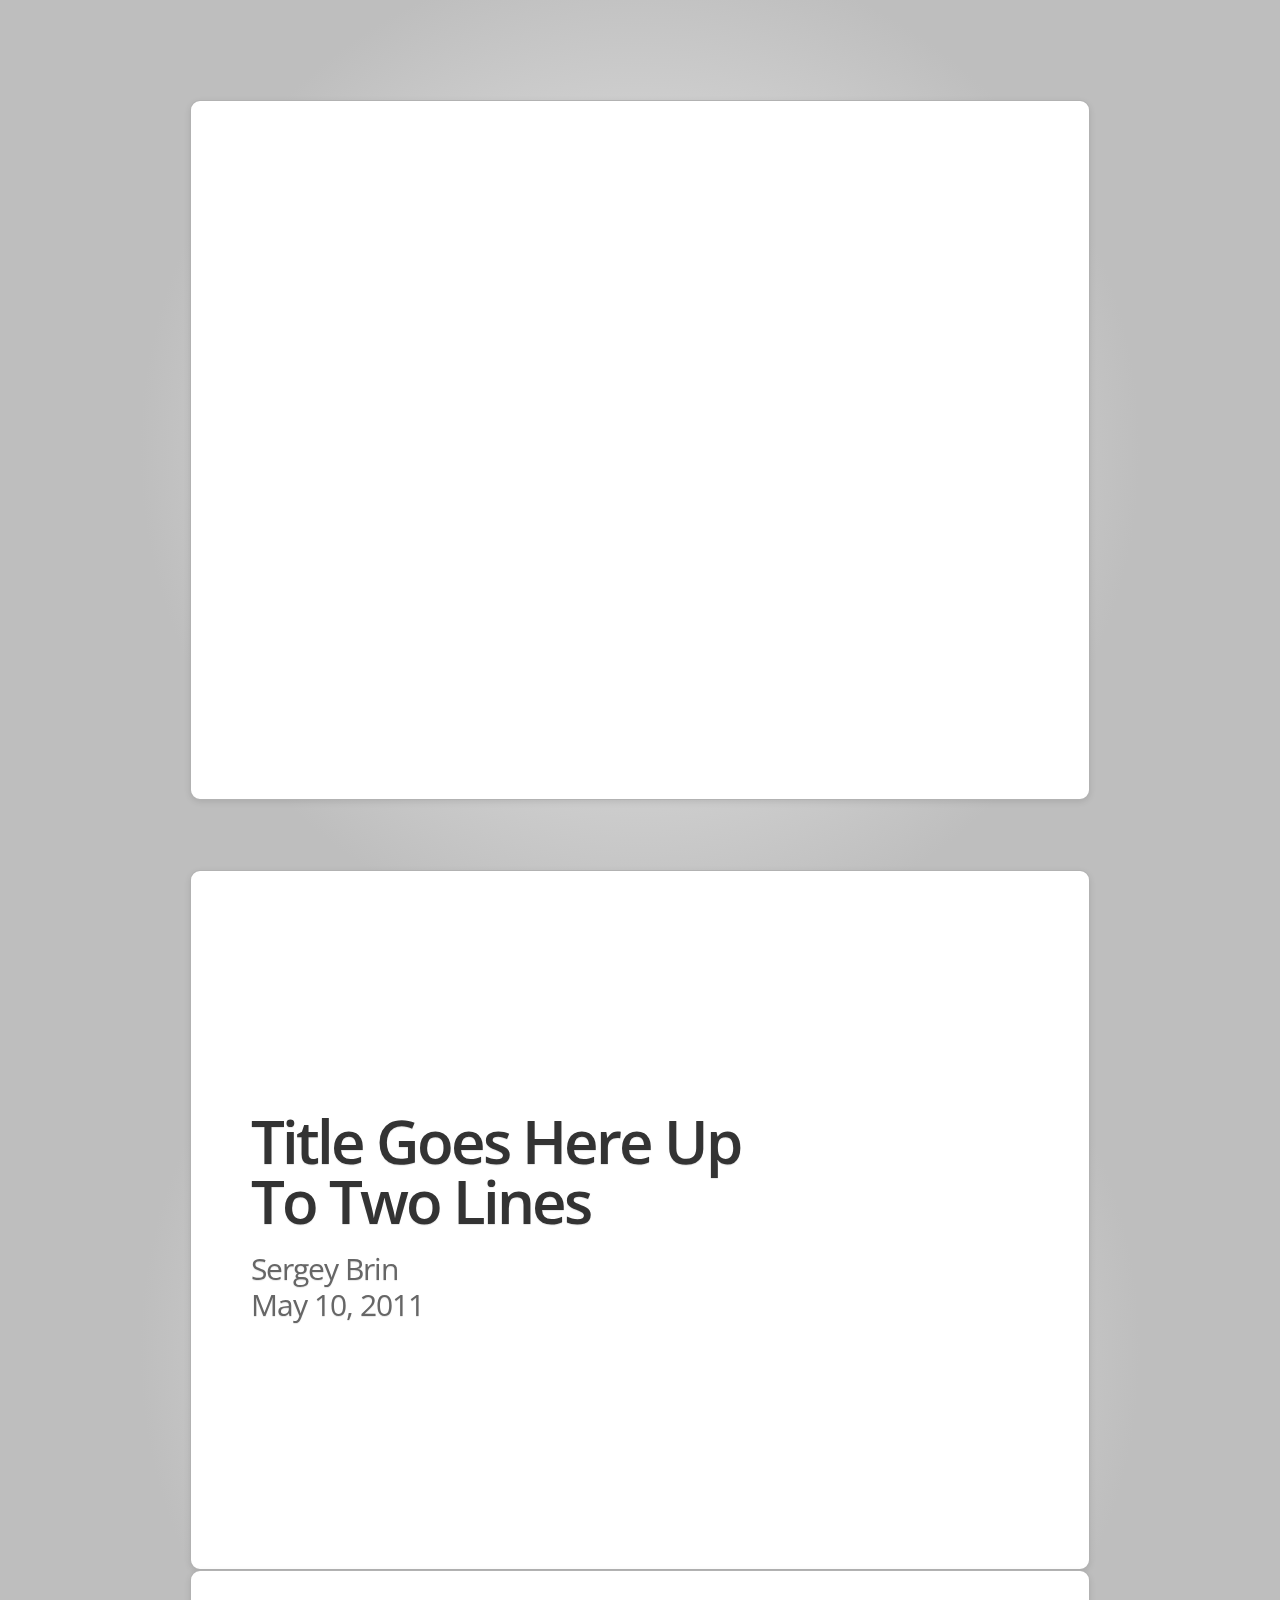
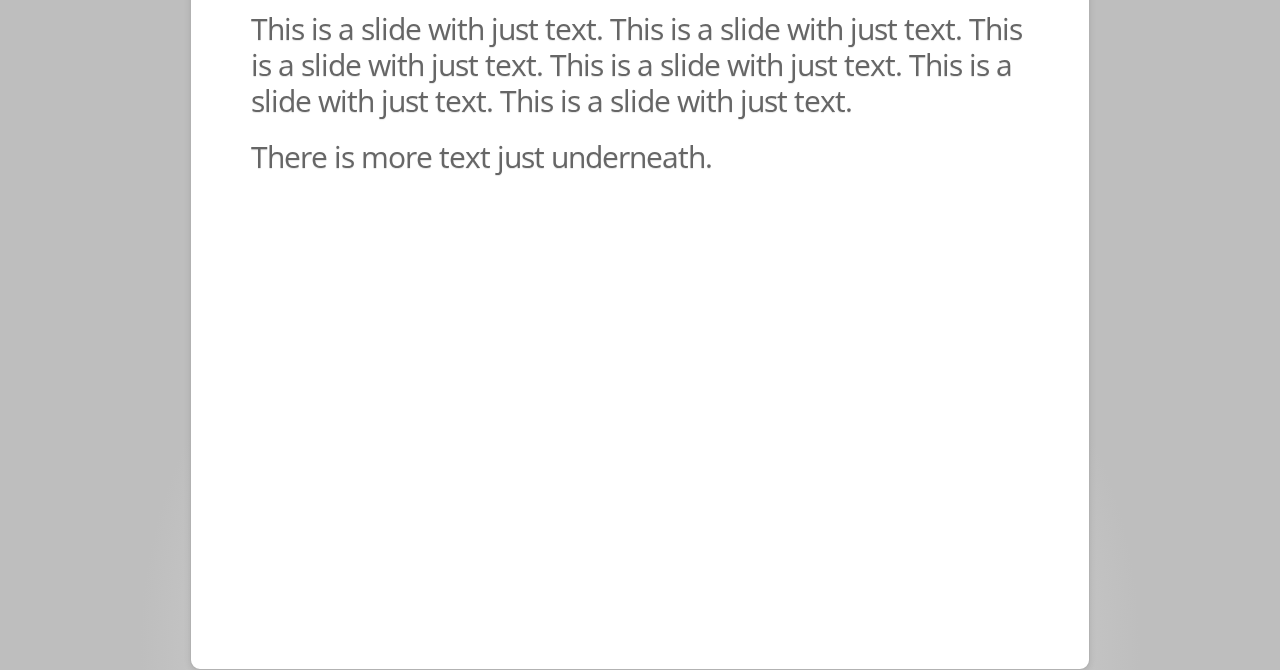
==== sample.html @ b9a351da "initial commit" ====
<!DOCTYPE html>

<!--
  Google HTML5 slide template

  Authors: Luke Mahé (code)
           Marcin Wichary (code and design)
           
           Dominic Mazzoni (browser compatibility)
           Charles Chen (ChromeVox support)

  URL: http://code.google.com/p/html5slides/
-->

<html>
  <head>
    <title>Presentation</title>

    <meta charset='utf-8'>
    <script
      src='js/slides/slides.js'></script>
  </head>
  
  <style>
    /* Your individual styles here, or just use inline styles if that’s
       what you want. */
    
    
  </style>

  <body style='display: none'>

    <section class='slides layout-regular template-vertical'>
      
      <!-- Your slides (<article>s) go here. Delete or comment out the
           slides below. -->
        
        
      
      <article class='biglogo'>
      </article>

      <article>
        <h1>
          Title Goes Here Up
          <br>
          To Two Lines
        </h1>
        <p>
          Sergey Brin
          <br>
          May 10, 2011
        </p>
      </article>
      
      <article>
        <p>
          This is a slide with just text. This is a slide with just text.
          This is a slide with just text. This is a slide with just text.
          This is a slide with just text. This is a slide with just text.
        </p>
        <p>
          There is more text just underneath.
        </p>
      </article>

      <article>
        <h3>
          Simple slide with header and text
        </h3>
        <p>
          This is a slide with just text. This is a slide with just text.
          This is a slide with just text. This is a slide with just text.
          This is a slide with just text. This is a slide with just text.
        </p>
        <p>
          There is more text just underneath with a <code>code sample: 5px</code>.
        </p>
      </article>

      <article class='smaller'>
        <h3>
          Simple slide with header and text (small font)
        </h3>
        <p>
          This is a slide with just text. This is a slide with just text.
          This is a slide with just text. This is a slide with just text.
          This is a slide with just text. This is a slide with just text.
        </p>
        <p>
          There is more text just underneath with a <code>code sample: 5px</code>.
        </p>
      </article>

      <article>
        <h3>
          Slide with bullet points and a longer title, just because we
          can make it longer
        </h3>
        <ul>
          <li>
            Use this template to create your presentation
          </li>
          <li>
            Use the provided color palette, box and arrow graphics, and
            chart styles
          </li>
          <li>
            Instructions are provided to assist you in using this
            presentation template effectively
          </li>
          <li>
            At all times strive to maintain Google's corporate look and feel
          </li>
        </ul>
      </article>

      <article>
        <h3>
          Slide with bullet points that builds
        </h3>
        <ul class="build">
          <li>
            This is an example of a list
          </li>
          <li>
            The list items fade in
          </li>
          <li>
            Last one!
          </li>
        </ul>

        <div class="build">
          <p>Any element with child nodes can build.</p>
          <p>It doesn't have to be a list.</p>
        </div>
      </article>

      <article class='smaller'>
        <h3>
          Slide with bullet points (small font)
        </h3>
        <ul>
          <li>
            Use this template to create your presentation
          <li>
            Use the provided color palette, box and arrow graphics, and
            chart styles
          <li>
            Instructions are provided to assist you in using this
            presentation template effectively
          <li>
            At all times strive to maintain Google's corporate look and feel
        </ul>
      </article>

      <article>
        <h3>
          Slide with a table
        </h3>
        
        <table>
          <tr>
            <th>
              Name
            <th>
              Occupation
          <tr>
            <td>
              Luke Mahé
            <td>
              V.P. of Keepin’ It Real
          <tr>
            <td>
              Marcin Wichary
            <td>
              The Michael Bay of Doodles
        </table>
      </article>
      
      <article class='smaller'>
        <h3>
          Slide with a table (smaller text)
        </h3>
        
        <table>
          <tr>
            <th>
              Name
            <th>
              Occupation
          <tr>
            <td>
              Luke Mahé
            <td>
              V.P. of Keepin’ It Real
          <tr>
            <td>
              Marcin Wichary
            <td>
              The Michael Bay of Doodles
        </table>
      </article>
      
      <article>
        <h3>
          Styles
        </h3>
        <ul>
          <li>
            <span class='red'>class="red"</span>
          <li>
            <span class='blue'>class="blue"</span>
          <li>
            <span class='green'>class="green"</span>
          <li>
            <span class='yellow'>class="yellow"</span>
          <li>
            <span class='black'>class="black"</span>
          <li>
            <span class='white'>class="white"</span>
          <li>
            <b>bold</b> and <i>italic</i>
        </ul>
      </article>
      
      <article>
        <h2>
          Segue slide
        </h2>
      </article>

      <article>
        <h3>
          Slide with an image
        </h3>
        <p>
          <img style='height: 500px' src='template/images/example-graph.png'>
        </p>
        <div class='source'>
          Source: Sergey Brin
        </div>
      </article>

      <article>
        <h3>
          Slide with an image (centered)
        </h3>
        <p>
          <img class='centered' style='height: 500px' src='template/images/example-graph.png'>
        </p>
        <div class='source'>
          Source: Larry Page
        </div>
      </article>

      <article class='fill'>
        <h3>
          Image filling the slide (with optional header)
        </h3>
        <p>
          <img src='template/images/example-cat.jpg'>
        </p>
        <div class='source white'>
          Source: Eric Schmidt
        </div>
      </article>

      <article>
        <h3>
          This slide has some code
        </h3>
        <section>
        <pre>
&lt;script type='text/javascript'&gt;
  // Say hello world until the user starts questioning
  // the meaningfulness of their existence.
  function helloWorld(world) {
    for (var i = 42; --i &gt;= 0;) {
      alert('Hello ' + String(world));
    }
  }
&lt;/script&gt;
&lt;style&gt;
  p { color: pink }
  b { color: blue }
  u { color: 'umber' }
&lt;/style&gt;
</pre>
        </section>
      </article>
      
      <article class='smaller'>
        <h3>
          This slide has some code (small font)
        </h3>
        <section>
        <pre>
&lt;script type='text/javascript'&gt;
  // Say hello world until the user starts questioning
  // the meaningfulness of their existence.
  function helloWorld(world) {
    for (var i = 42; --i &gt;= 0;) {
      alert('Hello ' + String(world));
    }
  }
&lt;/script&gt;
&lt;style&gt;
  p { color: pink }
  b { color: blue }
  u { color: 'umber' }
&lt;/style&gt;
</pre>
        </section>
      </article>
      
      <article>
        <q>
          The best way to predict the future is to invent it.
        </q>
        <div class='author'>
          Alan Kay
        </div>
      </article>
      
      <article class='smaller'>
        <q>
          A distributed system is one in which the failure of a computer 
          you didn’t even know existed can render your own computer unusable.
        </q>
        <div class='author'>
          Leslie Lamport
        </div>
      </article>
      
      <article class='nobackground'>
        <h3>
          A slide with an embed + title
        </h3>
        
        <iframe src='http://www.google.com/doodle4google/history.html'></iframe>
      </article>

      <article class='nobackground'>
        <iframe src='http://www.google.com/doodle4google/history.html'></iframe>
      </article>

      <article class='fill'>
        <h3>
          Full-slide embed with (optional) slide title on top
        </h3>
        <iframe src='http://www.google.com/doodle4google/history.html'></iframe>
      </article>
      
      <article>
        <h3>
          Thank you!
        </h3>
        
        <ul>
          <li>
            <a href='http://www.google.com'>google.com</a>
        </ul>
      </article>

    </section>

  </body>
</html>
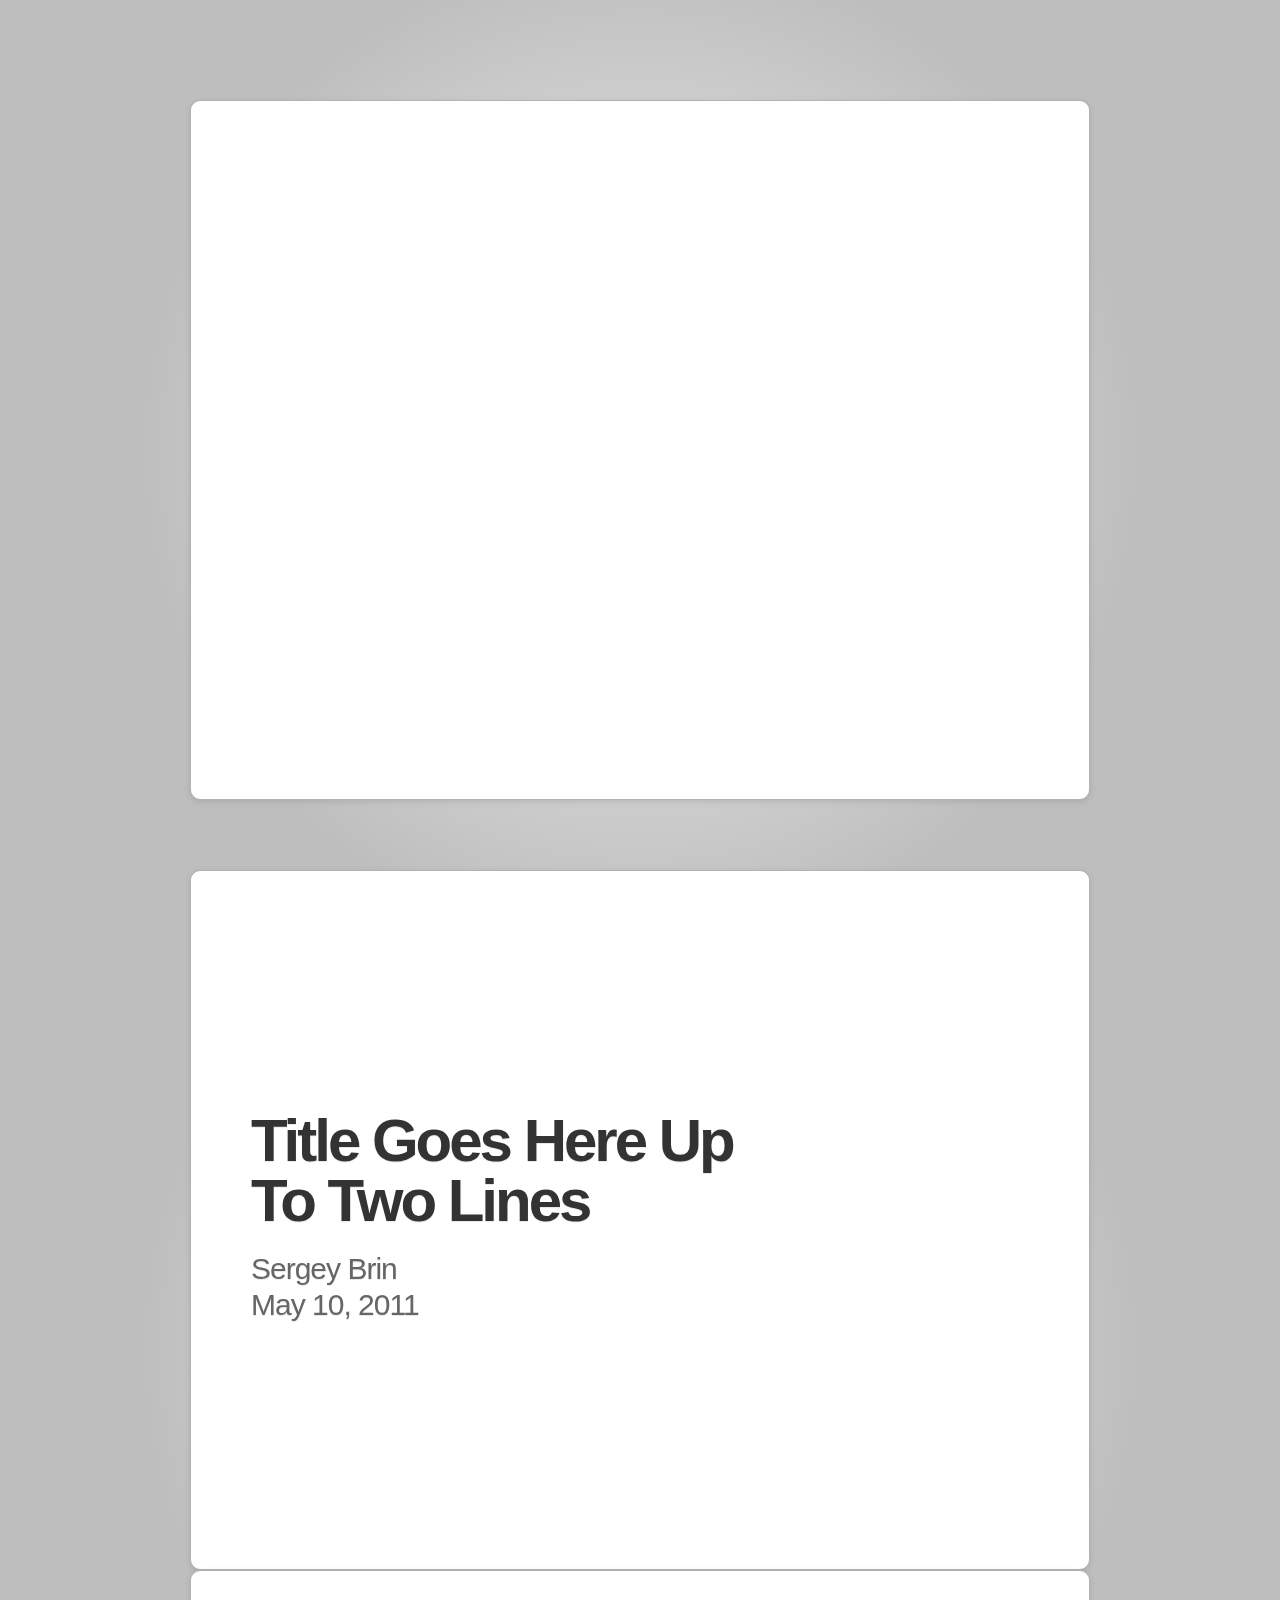
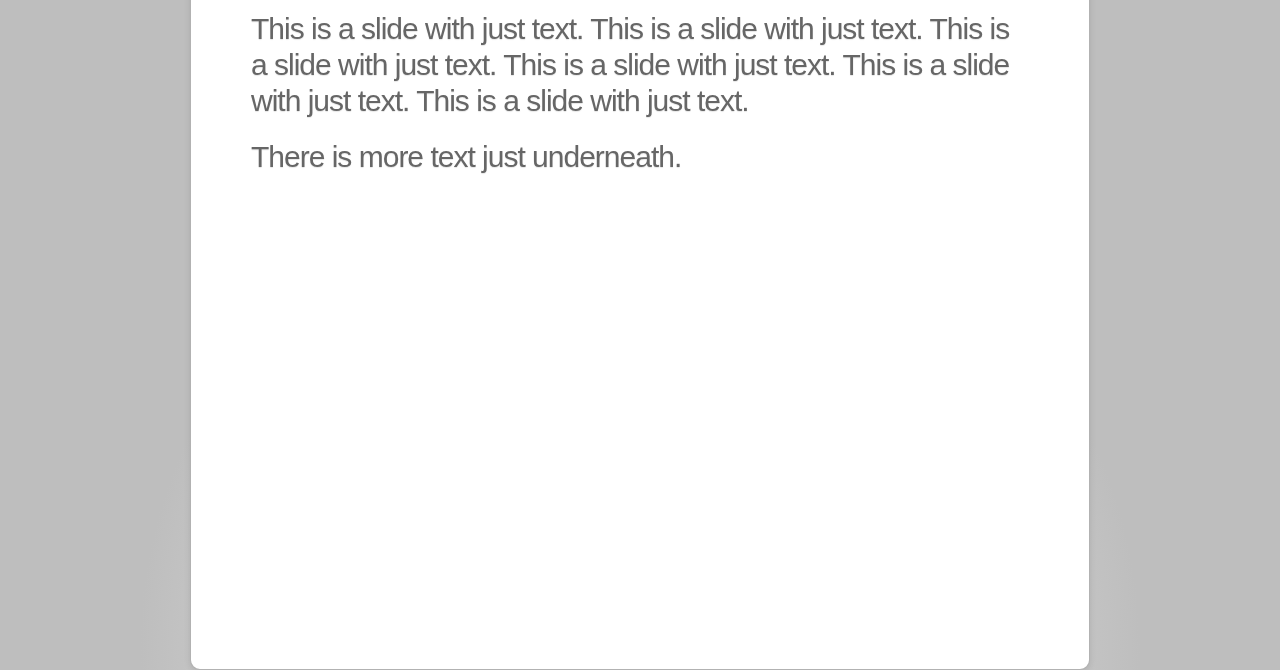
==== commit 8b76506d: "intitial" ====
--- a/sample.html
+++ b/sample.html
@@ -13,265 +13,277 @@
 -->
 
 <html>
-  <head>
+<head>
     <title>Presentation</title>
 
     <meta charset='utf-8'>
-    <script
-      src='js/slides/slides.js'></script>
-  </head>
-  
-  <style>
-    /* Your individual styles here, or just use inline styles if that’s
-       what you want. */
-    
-    
-  </style>
-
-  <body style='display: none'>
-
-    <section class='slides layout-regular template-vertical'>
-      
-      <!-- Your slides (<article>s) go here. Delete or comment out the
-           slides below. -->
-        
-        
-      
-      <article class='biglogo'>
-      </article>
-
-      <article>
-        <h1>
-          Title Goes Here Up
-          <br>
-          To Two Lines
-        </h1>
-        <p>
-          Sergey Brin
-          <br>
-          May 10, 2011
-        </p>
-      </article>
-      
-      <article>
-        <p>
-          This is a slide with just text. This is a slide with just text.
-          This is a slide with just text. This is a slide with just text.
-          This is a slide with just text. This is a slide with just text.
-        </p>
-        <p>
-          There is more text just underneath.
-        </p>
-      </article>
-
-      <article>
-        <h3>
-          Simple slide with header and text
-        </h3>
-        <p>
-          This is a slide with just text. This is a slide with just text.
-          This is a slide with just text. This is a slide with just text.
-          This is a slide with just text. This is a slide with just text.
-        </p>
-        <p>
-          There is more text just underneath with a <code>code sample: 5px</code>.
-        </p>
-      </article>
-
-      <article class='smaller'>
-        <h3>
-          Simple slide with header and text (small font)
-        </h3>
-        <p>
-          This is a slide with just text. This is a slide with just text.
-          This is a slide with just text. This is a slide with just text.
-          This is a slide with just text. This is a slide with just text.
-        </p>
-        <p>
-          There is more text just underneath with a <code>code sample: 5px</code>.
-        </p>
-      </article>
-
-      <article>
-        <h3>
-          Slide with bullet points and a longer title, just because we
-          can make it longer
-        </h3>
-        <ul>
-          <li>
+    <script src='js/slides/slides.js'></script>
+    <script src="js/socket.io/socket.io.min.js"></script>
+    <script src="js/remote.js"></script>
+</head>
+
+<style>
+        /* Your individual styles here, or just use inline styles if that’s
+     what you want. */
+
+
+</style>
+
+<body style='display: none'>
+
+<section class='slides layout-regular template-vertical'>
+
+<!-- Your slides (<article>s) go here. Delete or comment out the
+slides below. -->
+
+<article class='biglogo'>
+</article>
+
+<article>
+    <h1>
+        Title Goes Here Up
+        <br>
+        To Two Lines
+    </h1>
+
+    <p>
+        Sergey Brin
+        <br>
+        May 10, 2011
+    </p>
+</article>
+
+<article>
+    <p>
+        This is a slide with just text. This is a slide with just text.
+        This is a slide with just text. This is a slide with just text.
+        This is a slide with just text. This is a slide with just text.
+    </p>
+
+    <p>
+        There is more text just underneath.
+    </p>
+</article>
+
+<article>
+    <h3>
+        Simple slide with header and text
+    </h3>
+
+    <p>
+        This is a slide with just text. This is a slide with just text.
+        This is a slide with just text. This is a slide with just text.
+        This is a slide with just text. This is a slide with just text.
+    </p>
+
+    <p>
+        There is more text just underneath with a <code>code sample: 5px</code>.
+    </p>
+</article>
+
+<article class='smaller'>
+    <h3>
+        Simple slide with header and text (small font)
+    </h3>
+
+    <p>
+        This is a slide with just text. This is a slide with just text.
+        This is a slide with just text. This is a slide with just text.
+        This is a slide with just text. This is a slide with just text.
+    </p>
+
+    <p>
+        There is more text just underneath with a <code>code sample: 5px</code>.
+    </p>
+</article>
+
+<article>
+    <h3>
+        Slide with bullet points and a longer title, just because we
+        can make it longer
+    </h3>
+    <ul>
+        <li>
             Use this template to create your presentation
-          </li>
-          <li>
+        </li>
+        <li>
             Use the provided color palette, box and arrow graphics, and
             chart styles
-          </li>
-          <li>
+        </li>
+        <li>
             Instructions are provided to assist you in using this
             presentation template effectively
-          </li>
-          <li>
+        </li>
+        <li>
             At all times strive to maintain Google's corporate look and feel
-          </li>
-        </ul>
-      </article>
-
-      <article>
-        <h3>
-          Slide with bullet points that builds
-        </h3>
-        <ul class="build">
-          <li>
+        </li>
+    </ul>
+</article>
+
+<article>
+    <h3>
+        Slide with bullet points that builds
+    </h3>
+    <ul class="build">
+        <li>
             This is an example of a list
-          </li>
-          <li>
+        </li>
+        <li>
             The list items fade in
-          </li>
-          <li>
+        </li>
+        <li>
             Last one!
-          </li>
-        </ul>
-
-        <div class="build">
-          <p>Any element with child nodes can build.</p>
-          <p>It doesn't have to be a list.</p>
-        </div>
-      </article>
-
-      <article class='smaller'>
-        <h3>
-          Slide with bullet points (small font)
-        </h3>
-        <ul>
-          <li>
+        </li>
+    </ul>
+
+    <div class="build">
+        <p>Any element with child nodes can build.</p>
+
+        <p>It doesn't have to be a list.</p>
+    </div>
+</article>
+
+<article class='smaller'>
+    <h3>
+        Slide with bullet points (small font)
+    </h3>
+    <ul>
+        <li>
             Use this template to create your presentation
-          <li>
+        <li>
             Use the provided color palette, box and arrow graphics, and
             chart styles
-          <li>
+        <li>
             Instructions are provided to assist you in using this
             presentation template effectively
-          <li>
+        <li>
             At all times strive to maintain Google's corporate look and feel
-        </ul>
-      </article>
-
-      <article>
-        <h3>
-          Slide with a table
-        </h3>
-        
-        <table>
-          <tr>
+    </ul>
+</article>
+
+<article>
+    <h3>
+        Slide with a table
+    </h3>
+
+    <table>
+        <tr>
             <th>
-              Name
+                Name
             <th>
-              Occupation
-          <tr>
+                Occupation
+                <tr>
+                    <td>
+                        Luke Mahé
+                    <td>
+                        V.P. of Keepin’ It Real
+        <tr>
             <td>
-              Luke Mahé
+                Marcin Wichary
             <td>
-              V.P. of Keepin’ It Real
-          <tr>
+                The Michael Bay of Doodles
+    </table>
+</article>
+
+<article class='smaller'>
+    <h3>
+        Slide with a table (smaller text)
+    </h3>
+
+    <table>
+        <tr>
+            <th>
+                Name
+            <th>
+                Occupation
+                <tr>
+                    <td>
+                        Luke Mahé
+                    <td>
+                        V.P. of Keepin’ It Real
+        <tr>
             <td>
-              Marcin Wichary
+                Marcin Wichary
             <td>
-              The Michael Bay of Doodles
-        </table>
-      </article>
-      
-      <article class='smaller'>
-        <h3>
-          Slide with a table (smaller text)
-        </h3>
-        
-        <table>
-          <tr>
-            <th>
-              Name
-            <th>
-              Occupation
-          <tr>
-            <td>
-              Luke Mahé
-            <td>
-              V.P. of Keepin’ It Real
-          <tr>
-            <td>
-              Marcin Wichary
-            <td>
-              The Michael Bay of Doodles
-        </table>
-      </article>
-      
-      <article>
-        <h3>
-          Styles
-        </h3>
-        <ul>
-          <li>
+                The Michael Bay of Doodles
+    </table>
+</article>
+
+<article>
+    <h3>
+        Styles
+    </h3>
+    <ul>
+        <li>
             <span class='red'>class="red"</span>
-          <li>
+        <li>
             <span class='blue'>class="blue"</span>
-          <li>
+        <li>
             <span class='green'>class="green"</span>
-          <li>
+        <li>
             <span class='yellow'>class="yellow"</span>
-          <li>
+        <li>
             <span class='black'>class="black"</span>
-          <li>
+        <li>
             <span class='white'>class="white"</span>
-          <li>
+        <li>
             <b>bold</b> and <i>italic</i>
-        </ul>
-      </article>
-      
-      <article>
-        <h2>
-          Segue slide
-        </h2>
-      </article>
-
-      <article>
-        <h3>
-          Slide with an image
-        </h3>
-        <p>
-          <img style='height: 500px' src='template/images/example-graph.png'>
-        </p>
-        <div class='source'>
-          Source: Sergey Brin
-        </div>
-      </article>
-
-      <article>
-        <h3>
-          Slide with an image (centered)
-        </h3>
-        <p>
-          <img class='centered' style='height: 500px' src='template/images/example-graph.png'>
-        </p>
-        <div class='source'>
-          Source: Larry Page
-        </div>
-      </article>
-
-      <article class='fill'>
-        <h3>
-          Image filling the slide (with optional header)
-        </h3>
-        <p>
-          <img src='template/images/example-cat.jpg'>
-        </p>
-        <div class='source white'>
-          Source: Eric Schmidt
-        </div>
-      </article>
-
-      <article>
-        <h3>
-          This slide has some code
-        </h3>
-        <section>
+    </ul>
+</article>
+
+<article>
+    <h2>
+        Segue slide
+    </h2>
+</article>
+
+<article>
+    <h3>
+        Slide with an image
+    </h3>
+
+    <p>
+        <img style='height: 500px' src='template/images/example-graph.png'>
+    </p>
+
+    <div class='source'>
+        Source: Sergey Brin
+    </div>
+</article>
+
+<article>
+    <h3>
+        Slide with an image (centered)
+    </h3>
+
+    <p>
+        <img class='centered' style='height: 500px' src='template/images/example-graph.png'>
+    </p>
+
+    <div class='source'>
+        Source: Larry Page
+    </div>
+</article>
+
+<article class='fill'>
+    <h3>
+        Image filling the slide (with optional header)
+    </h3>
+
+    <p>
+        <img src='template/images/example-cat.jpg'>
+    </p>
+
+    <div class='source white'>
+        Source: Eric Schmidt
+    </div>
+</article>
+
+<article>
+    <h3>
+        This slide has some code
+    </h3>
+    <section>
         <pre>
 &lt;script type='text/javascript'&gt;
   // Say hello world until the user starts questioning
@@ -288,14 +300,14 @@
   u { color: 'umber' }
 &lt;/style&gt;
 </pre>
-        </section>
-      </article>
-      
-      <article class='smaller'>
-        <h3>
-          This slide has some code (small font)
-        </h3>
-        <section>
+    </section>
+</article>
+
+<article class='smaller'>
+    <h3>
+        This slide has some code (small font)
+    </h3>
+    <section>
         <pre>
 &lt;script type='text/javascript'&gt;
   // Say hello world until the user starts questioning
@@ -312,59 +324,61 @@
   u { color: 'umber' }
 &lt;/style&gt;
 </pre>
-        </section>
-      </article>
-      
-      <article>
-        <q>
-          The best way to predict the future is to invent it.
-        </q>
-        <div class='author'>
-          Alan Kay
-        </div>
-      </article>
-      
-      <article class='smaller'>
-        <q>
-          A distributed system is one in which the failure of a computer 
-          you didn’t even know existed can render your own computer unusable.
-        </q>
-        <div class='author'>
-          Leslie Lamport
-        </div>
-      </article>
-      
-      <article class='nobackground'>
-        <h3>
-          A slide with an embed + title
-        </h3>
-        
-        <iframe src='http://www.google.com/doodle4google/history.html'></iframe>
-      </article>
-
-      <article class='nobackground'>
-        <iframe src='http://www.google.com/doodle4google/history.html'></iframe>
-      </article>
-
-      <article class='fill'>
-        <h3>
-          Full-slide embed with (optional) slide title on top
-        </h3>
-        <iframe src='http://www.google.com/doodle4google/history.html'></iframe>
-      </article>
-      
-      <article>
-        <h3>
-          Thank you!
-        </h3>
-        
-        <ul>
-          <li>
+    </section>
+</article>
+
+<article>
+    <q>
+        The best way to predict the future is to invent it.
+    </q>
+
+    <div class='author'>
+        Alan Kay
+    </div>
+</article>
+
+<article class='smaller'>
+    <q>
+        A distributed system is one in which the failure of a computer
+        you didn’t even know existed can render your own computer unusable.
+    </q>
+
+    <div class='author'>
+        Leslie Lamport
+    </div>
+</article>
+
+<article class='nobackground'>
+    <h3>
+        A slide with an embed + title
+    </h3>
+
+    <iframe src='http://www.google.com/doodle4google/history.html'></iframe>
+</article>
+
+<article class='nobackground'>
+    <iframe src='http://www.google.com/doodle4google/history.html'></iframe>
+</article>
+
+<article class='fill'>
+    <h3>
+        Full-slide embed with (optional) slide title on top
+    </h3>
+    <iframe src='http://www.google.com/doodle4google/history.html'></iframe>
+</article>
+
+<article>
+    <h3>
+        Thank you!
+    </h3>
+
+    <ul>
+        <li>
             <a href='http://www.google.com'>google.com</a>
-        </ul>
-      </article>
-
-    </section>
-
-  </body>
+    </ul>
+</article>
+
+</section>
+
+</body>
 </html>
